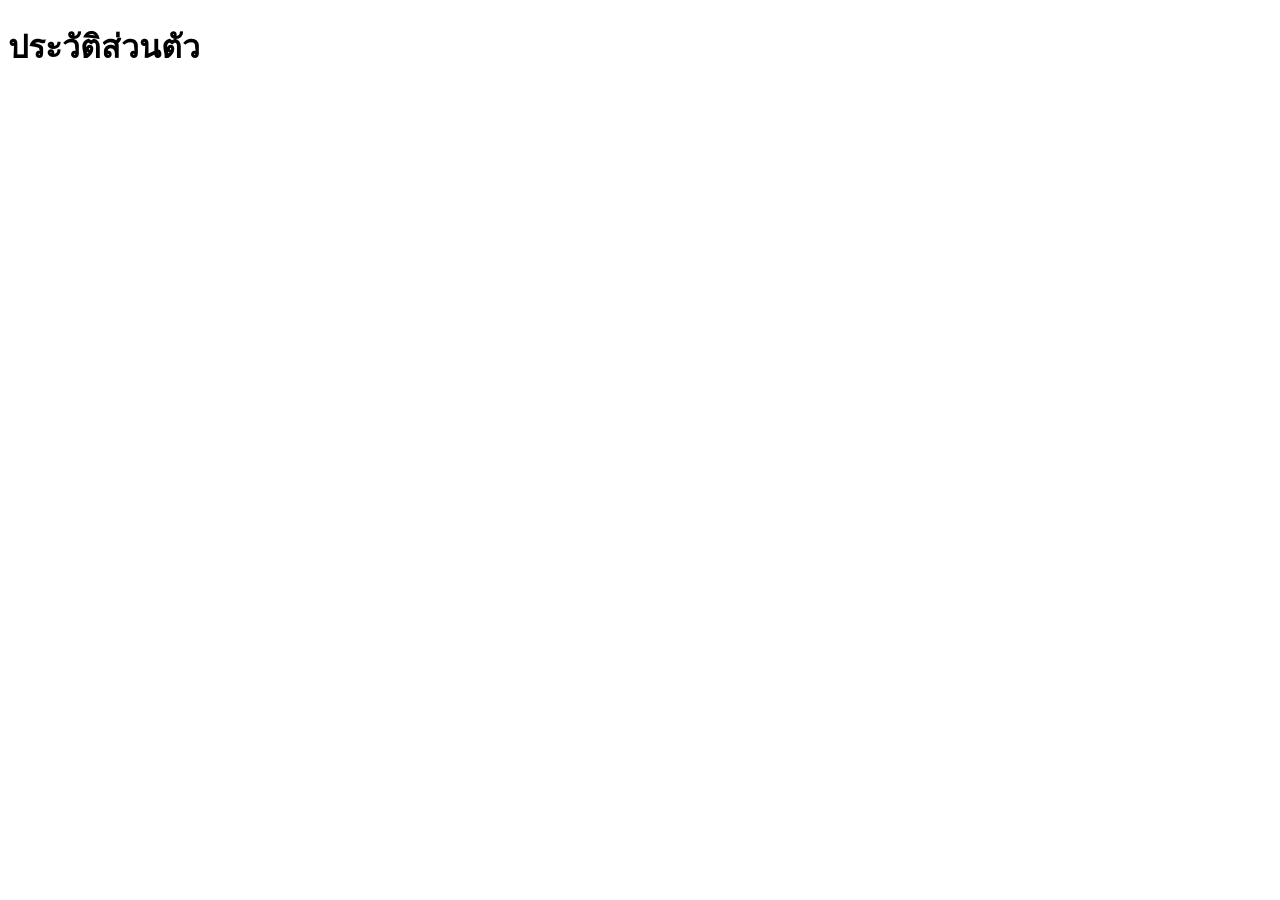
==== about.html @ 18e00f2b "Rename personal.html to about.html" ====
<!DOCTYPE html>

<html>

<head>

    <title>ประวัติส่วนตัว</title>

</head>

<body>



<h1>ประวัติส่วนตัว</h1>
<img src="images/ วิว.jpg"width="200>


<p>
  ชื่อ นางสาวชนัญชิตา วิทยาวรเศรษฐ์<br>
  วันเกิด 11 มีนาคม พ.ศ.2552<br>
  ที่อยู่ 98/134 ม.4 หมู่บ้าน สุขใจวิลล่า8<br>
</p>







</body>

</html>
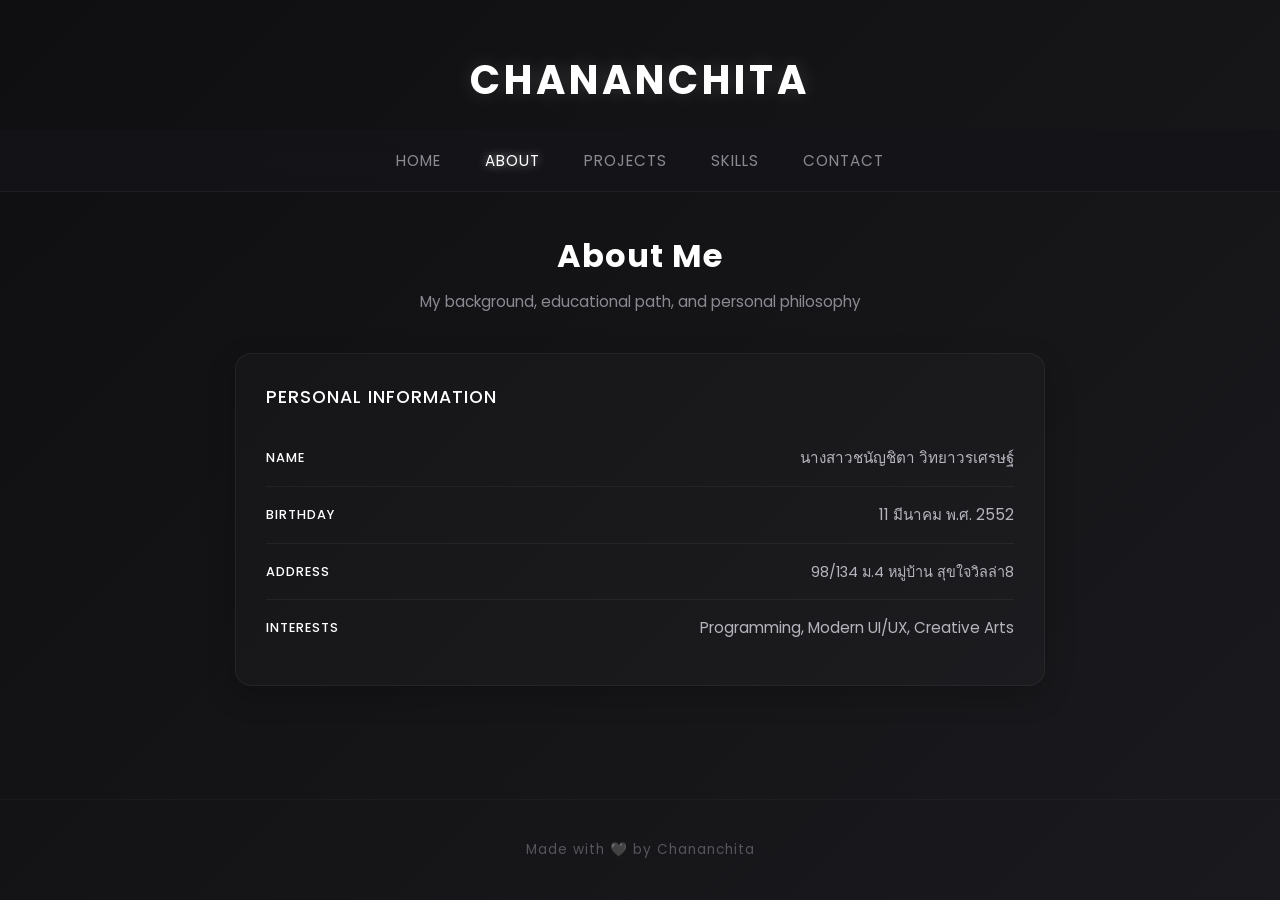
==== commit c3b1f791: "Update about.html" ====
--- a/about.html
+++ b/about.html
@@ -1,33 +1,97 @@
 <!DOCTYPE html>
-
-<html>
-
+<html lang="en">
 <head>
-
-    <title>ประวัติส่วนตัว</title>
-
+    <meta charset="UTF-8">
+    <meta name="viewport" content="width=device-width, initial-scale=1.0">
+    <title>About Me | Chananchita</title>
+    <link rel="stylesheet" href="style.css">
+    <link rel="preconnect" href="https://fonts.googleapis.com">
+    <link rel="preconnect" href="https://fonts.gstatic.com" crossorigin>
+    <link href="https://fonts.googleapis.com/css2?family=Poppins:wght@300;400;500;700&display=swap" rel="stylesheet">
+    <style>
+        .about-grid {
+            display: grid;
+            grid-template-columns: 1fr;
+            gap: 30px;
+        }
+        .info-list {
+            list-style: none;
+            margin-top: 10px;
+        }
+        .info-list li {
+            padding: 16px 0;
+            border-bottom: 1px solid rgba(255, 255, 255, 0.05);
+            font-size: 0.95rem;
+            color: #b5b5be;
+            display: flex;
+            justify-content: space-between;
+            align-items: center;
+            flex-wrap: wrap; /* ป้องกันข้อมูลยาวเกินไปจนล้นบรรทัดในไอแพด */
+            gap: 10px;
+        }
+        .info-list li:last-child {
+            border-bottom: none; /* เอาเส้นขีดล่างสุดออกเพื่อความคลีน */
+        }
+        .info-list li span.label {
+            color: #ffffff;
+            font-weight: 500;
+            text-transform: uppercase;
+            font-size: 0.8rem;
+            letter-spacing: 1px;
+        }
+        .info-list li span.value {
+            text-align: right;
+        }
+    </style>
 </head>
-
 <body>
 
+<header>
+    <h1>Chananchita</h1>
+</header>
 
+<nav class="navbar">
+    <a href="index.html">Home</a>
+    <a href="about.html" class="active">About</a>
+    <a href="projects.html">Projects</a>
+    <a href="skills.html">Skills</a>
+    <a href="contact.html">Contact</a>
+</nav>
 
-<h1>ประวัติส่วนตัว</h1>
-<img src="images/ วิว.jpg"width="200>
+<div class="container">
+    <div class="page-title">
+        <h2>About Me</h2>
+        <p>My background, educational path, and personal philosophy</p>
+    </div>
 
+    <div class="about-grid">
+        <div class="card">
+            <h3 style="color: #ffffff; margin-bottom: 20px; font-weight: 500; letter-spacing: 1px; text-transform: uppercase; font-size: 1.1rem;">Personal Information</h3>
+            <ul class="info-list">
+                <li>
+                    <span class="label">Name</span>
+                    <span class="value">นางสาวชนัญชิตา วิทยาวรเศรษฐ์</span>
+                </li>
+                <li>
+                    <span class="label">Birthday</span>
+                    <span class="value">11 มีนาคม พ.ศ. 2552</span>
+                </li>
+                <li>
+                    <span class="label">Address</span>
+                    <span class="value" style="font-size: 0.9rem;">98/134 ม.4 หมู่บ้าน สุขใจวิลล่า8</span>
+                </li>
+                <li>
+                    <span class="label">Interests</span>
+                    <span class="value">Programming, Modern UI/UX, Creative Arts</span>
+                </li>
+            </ul>
+        </div>
+    </div>
+</div>
 
-<p>
-  ชื่อ นางสาวชนัญชิตา วิทยาวรเศรษฐ์<br>
-  วันเกิด 11 มีนาคม พ.ศ.2552<br>
-  ที่อยู่ 98/134 ม.4 หมู่บ้าน สุขใจวิลล่า8<br>
-</p>
-
-
-
-
-
-
+<footer>
+    Made with 🖤 by Chananchita
+</footer>
 
 </body>
-
 </html>
--- a/style.css
+++ b/style.css
@@ -0,0 +1,168 @@
+/* 🎨 Consistent Dark & Gray Cyber-Minimalism Theme */
+* {
+    box-sizing: border-box;
+    margin: 0;
+    padding: 0;
+}
+
+body {
+    background: linear-gradient(135deg, #0f0f11 0%, #1a1a1e 100%);
+    color: #efefef;
+    font-family: 'Poppins', sans-serif;
+    min-height: 100vh;
+    display: flex;
+    flex-direction: column;
+}
+
+header {
+    padding: 50px 20px 20px 20px;
+    text-align: center;
+}
+
+header h1 {
+    color: #ffffff;
+    font-size: 2.5rem;
+    font-weight: 700;
+    letter-spacing: 4px;
+    text-shadow: 0 0 20px rgba(255, 255, 255, 0.15);
+    margin: 0;
+    text-transform: uppercase;
+}
+
+/* Glassmorphism Navigation Bar */
+.navbar {
+    background: rgba(20, 20, 25, 0.85);
+    backdrop-filter: blur(12px);
+    -webkit-backdrop-filter: blur(12px);
+    border-bottom: 1px solid rgba(255, 255, 255, 0.05);
+    padding: 18px;
+    text-align: center;
+    position: sticky;
+    top: 0;
+    z-index: 100;
+}
+
+.navbar a {
+    color: #8a8a93;
+    text-decoration: none;
+    margin: 0 20px;
+    font-weight: 400;
+    font-size: 0.95rem;
+    transition: all 0.3s cubic-bezier(0.16, 1, 0.3, 1);
+    letter-spacing: 1px;
+    text-transform: uppercase;
+}
+
+.navbar a:hover, .navbar a.active {
+    color: #ffffff;
+    text-shadow: 0 0 10px rgba(255, 255, 255, 0.6);
+}
+
+/* Main Container spacing */
+.container {
+    max-width: 850px;
+    width: 100%;
+    margin: 40px auto 60px auto;
+    padding: 0 20px;
+    flex: 1;
+}
+
+.page-title {
+    text-align: center;
+    margin-bottom: 40px;
+}
+
+.page-title h2 {
+    color: #ffffff;
+    font-size: 2rem;
+    font-weight: 700;
+    margin-bottom: 10px;
+    letter-spacing: 1px;
+}
+
+.page-title p {
+    color: #8a8a93;
+    font-size: 0.95rem;
+}
+
+/* Card layout / Styling */
+.card {
+    background: rgba(255, 255, 255, 0.02);
+    border: 1px solid rgba(255, 255, 255, 0.05);
+    border-radius: 16px;
+    padding: 30px;
+    box-shadow: 0 10px 30px rgba(0, 0, 0, 0.2);
+    margin-bottom: 30px;
+    transition: all 0.4s cubic-bezier(0.16, 1, 0.3, 1);
+}
+
+.card:hover {
+    border-color: rgba(255, 255, 255, 0.15);
+    background: rgba(255, 255, 255, 0.04);
+    box-shadow: 0 15px 35px rgba(255, 255, 255, 0.03);
+}
+
+/* Form Styling */
+.form-group {
+    margin-bottom: 20px;
+    text-align: left;
+}
+
+.form-group label {
+    display: block;
+    color: #b5b5be;
+    font-size: 0.85rem;
+    text-transform: uppercase;
+    letter-spacing: 1px;
+    margin-bottom: 8px;
+}
+
+.form-control {
+    width: 100%;
+    background: rgba(255, 255, 255, 0.03);
+    border: 1px solid rgba(255, 255, 255, 0.08);
+    border-radius: 8px;
+    padding: 12px 16px;
+    color: #ffffff;
+    font-family: inherit;
+    font-size: 0.95rem;
+    transition: all 0.3s ease;
+}
+
+.form-control:focus {
+    outline: none;
+    border-color: rgba(255, 255, 255, 0.3);
+    background: rgba(255, 255, 255, 0.06);
+    box-shadow: 0 0 10px rgba(255, 255, 255, 0.05);
+}
+
+.btn {
+    display: inline-block;
+    background: #ffffff;
+    color: #121212;
+    border: none;
+    border-radius: 8px;
+    padding: 12px 30px;
+    font-weight: 500;
+    letter-spacing: 1px;
+    text-transform: uppercase;
+    cursor: pointer;
+    transition: all 0.3s ease;
+    font-size: 0.9rem;
+}
+
+.btn:hover {
+    background: #e0e0e0;
+    box-shadow: 0 0 15px rgba(255, 255, 255, 0.3);
+    transform: translateY(-2px);
+}
+
+/* Footer style */
+footer {
+    text-align: center;
+    padding: 40px 20px;
+    border-top: 1px solid rgba(255, 255, 255, 0.03);
+    color: #55555c;
+    font-size: 0.85rem;
+    letter-spacing: 1px;
+}
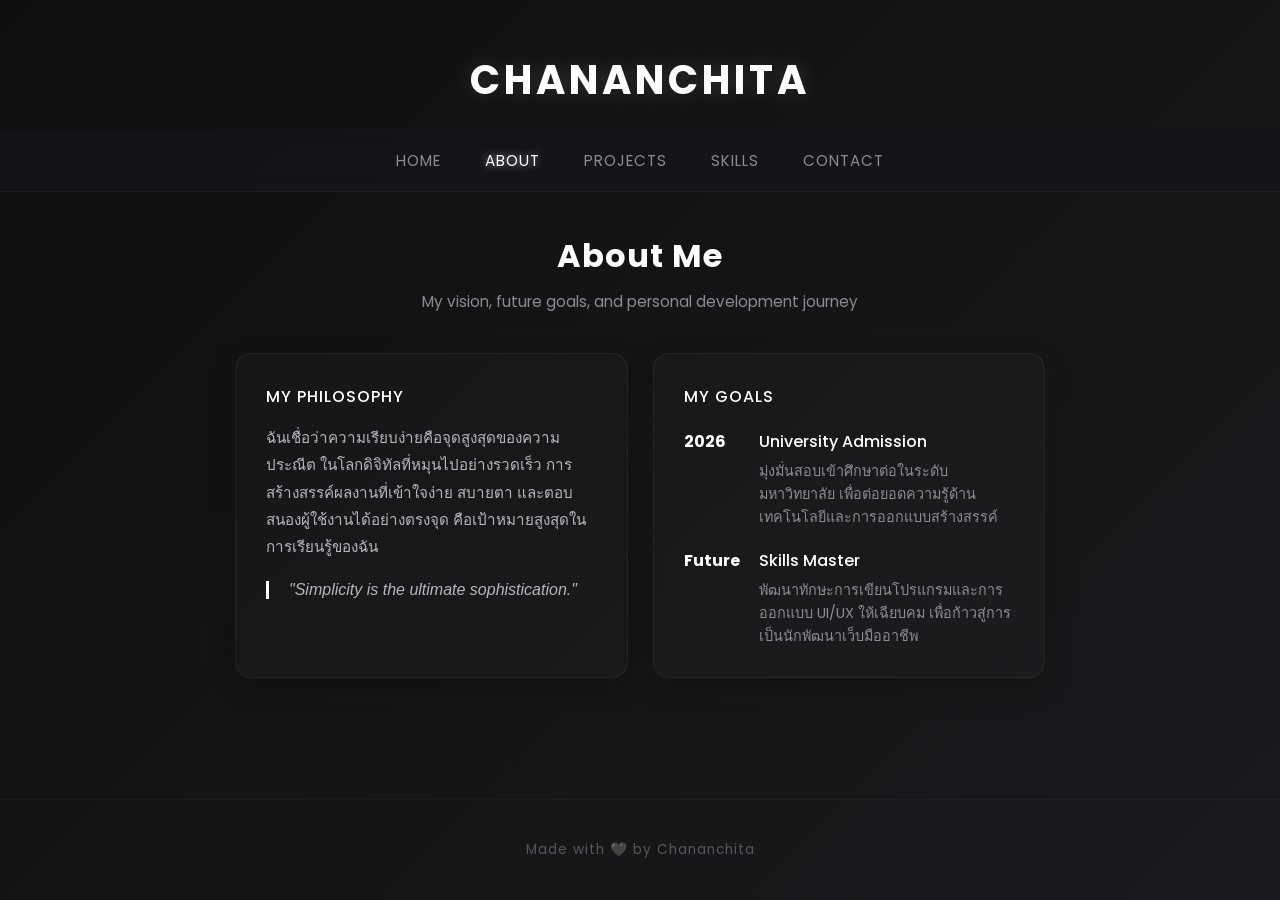
==== commit eaf2a3e9: "Update about.html" ====
--- a/about.html
+++ b/about.html
@@ -11,36 +11,38 @@
     <style>
         .about-grid {
             display: grid;
-            grid-template-columns: 1fr;
-            gap: 30px;
+            grid-template-columns: repeat(auto-fit, minmax(300px, 1fr));
+            gap: 25px;
         }
-        .info-list {
+        .quote-box {
+            font-style: italic;
+            border-left: 3px solid #ffffff;
+            padding-left: 20px;
+            margin: 20px 0;
+            color: #b5b5be;
+        }
+        .milestone-list {
             list-style: none;
-            margin-top: 10px;
+            padding: 0;
         }
-        .info-list li {
-            padding: 16px 0;
-            border-bottom: 1px solid rgba(255, 255, 255, 0.05);
-            font-size: 0.95rem;
-            color: #b5b5be;
+        .milestone-item {
             display: flex;
-            justify-content: space-between;
-            align-items: center;
-            flex-wrap: wrap; /* ป้องกันข้อมูลยาวเกินไปจนล้นบรรทัดในไอแพด */
-            gap: 10px;
+            gap: 15px;
+            margin-bottom: 20px;
         }
-        .info-list li:last-child {
-            border-bottom: none; /* เอาเส้นขีดล่างสุดออกเพื่อความคลีน */
+        .milestone-year {
+            color: #ffffff;
+            font-weight: 700;
+            min-width: 60px;
         }
-        .info-list li span.label {
+        .milestone-detail h4 {
             color: #ffffff;
             font-weight: 500;
-            text-transform: uppercase;
-            font-size: 0.8rem;
-            letter-spacing: 1px;
+            margin-bottom: 5px;
         }
-        .info-list li span.value {
-            text-align: right;
+        .milestone-detail p {
+            color: #8a8a93;
+            font-size: 0.9rem;
         }
     </style>
 </head>
@@ -61,30 +63,40 @@
 <div class="container">
     <div class="page-title">
         <h2>About Me</h2>
-        <p>My background, educational path, and personal philosophy</p>
+        <p>My vision, future goals, and personal development journey</p>
     </div>
 
     <div class="about-grid">
+        <!-- การ์ด 1: Philosophy & Concept -->
         <div class="card">
-            <h3 style="color: #ffffff; margin-bottom: 20px; font-weight: 500; letter-spacing: 1px; text-transform: uppercase; font-size: 1.1rem;">Personal Information</h3>
-            <ul class="info-list">
-                <li>
-                    <span class="label">Name</span>
-                    <span class="value">นางสาวชนัญชิตา วิทยาวรเศรษฐ์</span>
-                </li>
-                <li>
-                    <span class="label">Birthday</span>
-                    <span class="value">11 มีนาคม พ.ศ. 2552</span>
-                </li>
-                <li>
-                    <span class="label">Address</span>
-                    <span class="value" style="font-size: 0.9rem;">98/134 ม.4 หมู่บ้าน สุขใจวิลล่า8</span>
-                </li>
-                <li>
-                    <span class="label">Interests</span>
-                    <span class="value">Programming, Modern UI/UX, Creative Arts</span>
-                </li>
-            </ul>
+            <h3 style="color: #ffffff; margin-bottom: 15px; font-weight: 500; text-transform: uppercase; letter-spacing: 1px; font-size: 1rem;">My Philosophy</h3>
+            <p style="color: #b5b5be; line-height: 1.8; font-size: 0.95rem;">
+                ฉันเชื่อว่าความเรียบง่ายคือจุดสูงสุดของความประณีต ในโลกดิจิทัลที่หมุนไปอย่างรวดเร็ว การสร้างสรรค์ผลงานที่เข้าใจง่าย สบายตา และตอบสนองผู้ใช้งานได้อย่างตรงจุด คือเป้าหมายสูงสุดในการเรียนรู้ของฉัน
+            </p>
+            <div class="quote-box">
+                "Simplicity is the ultimate sophistication."
+            </div>
+        </div>
+
+        <!-- การ์ด 2: Future Milestones -->
+        <div class="card">
+            <h3 style="color: #ffffff; margin-bottom: 20px; font-weight: 500; text-transform: uppercase; letter-spacing: 1px; font-size: 1rem;">My Goals</h3>
+            <div class="milestone-list">
+                <div class="milestone-item">
+                    <div class="milestone-year">2026</div>
+                    <div class="milestone-detail">
+                        <h4>University Admission</h4>
+                        <p>มุ่งมั่นสอบเข้าศึกษาต่อในระดับมหาวิทยาลัย เพื่อต่อยอดความรู้ด้านเทคโนโลยีและการออกแบบสร้างสรรค์</p>
+                    </div>
+                </div>
+                <div class="milestone-item" style="margin-bottom: 0;">
+                    <div class="milestone-year">Future</div>
+                    <div class="milestone-detail">
+                        <h4>Skills Master</h4>
+                        <p>พัฒนาทักษะการเขียนโปรแกรมและการออกแบบ UI/UX ให้เฉียบคม เพื่อก้าวสู่การเป็นนักพัฒนาเว็บมืออาชีพ</p>
+                    </div>
+                </div>
+            </div>
         </div>
     </div>
 </div>
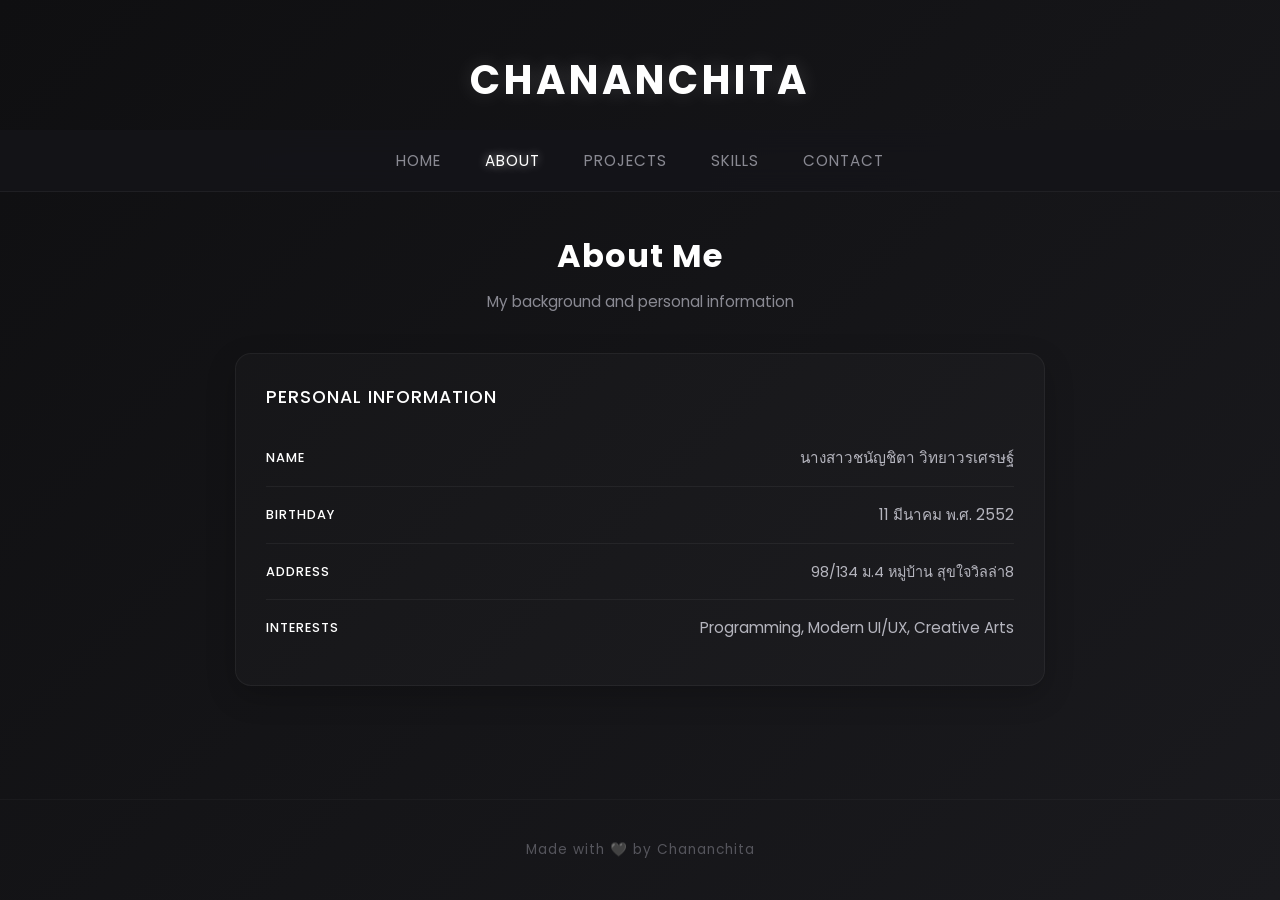
==== commit 67751165: "Update about.html" ====
--- a/about.html
+++ b/about.html
@@ -11,38 +11,36 @@
     <style>
         .about-grid {
             display: grid;
-            grid-template-columns: repeat(auto-fit, minmax(300px, 1fr));
-            gap: 25px;
+            grid-template-columns: 1fr;
+            gap: 30px;
         }
-        .quote-box {
-            font-style: italic;
-            border-left: 3px solid #ffffff;
-            padding-left: 20px;
-            margin: 20px 0;
+        .info-list {
+            list-style: none;
+            margin-top: 10px;
+        }
+        .info-list li {
+            padding: 16px 0;
+            border-bottom: 1px solid rgba(255, 255, 255, 0.05);
+            font-size: 0.95rem;
             color: #b5b5be;
+            display: flex;
+            justify-content: space-between;
+            align-items: center;
+            flex-wrap: wrap; /* ป้องกันข้อมูลยาวเกินไปจนล้นบรรทัดในไอแพด */
+            gap: 10px;
         }
-        .milestone-list {
-            list-style: none;
-            padding: 0;
+        .info-list li:last-child {
+            border-bottom: none;
         }
-        .milestone-item {
-            display: flex;
-            gap: 15px;
-            margin-bottom: 20px;
-        }
-        .milestone-year {
-            color: #ffffff;
-            font-weight: 700;
-            min-width: 60px;
-        }
-        .milestone-detail h4 {
+        .info-list li span.label {
             color: #ffffff;
             font-weight: 500;
-            margin-bottom: 5px;
+            text-transform: uppercase;
+            font-size: 0.8rem;
+            letter-spacing: 1px;
         }
-        .milestone-detail p {
-            color: #8a8a93;
-            font-size: 0.9rem;
+        .info-list li span.value {
+            text-align: right;
         }
     </style>
 </head>
@@ -63,40 +61,30 @@
 <div class="container">
     <div class="page-title">
         <h2>About Me</h2>
-        <p>My vision, future goals, and personal development journey</p>
+        <p>My background and personal information</p>
     </div>
 
     <div class="about-grid">
-        <!-- การ์ด 1: Philosophy & Concept -->
         <div class="card">
-            <h3 style="color: #ffffff; margin-bottom: 15px; font-weight: 500; text-transform: uppercase; letter-spacing: 1px; font-size: 1rem;">My Philosophy</h3>
-            <p style="color: #b5b5be; line-height: 1.8; font-size: 0.95rem;">
-                ฉันเชื่อว่าความเรียบง่ายคือจุดสูงสุดของความประณีต ในโลกดิจิทัลที่หมุนไปอย่างรวดเร็ว การสร้างสรรค์ผลงานที่เข้าใจง่าย สบายตา และตอบสนองผู้ใช้งานได้อย่างตรงจุด คือเป้าหมายสูงสุดในการเรียนรู้ของฉัน
-            </p>
-            <div class="quote-box">
-                "Simplicity is the ultimate sophistication."
-            </div>
-        </div>
-
-        <!-- การ์ด 2: Future Milestones -->
-        <div class="card">
-            <h3 style="color: #ffffff; margin-bottom: 20px; font-weight: 500; text-transform: uppercase; letter-spacing: 1px; font-size: 1rem;">My Goals</h3>
-            <div class="milestone-list">
-                <div class="milestone-item">
-                    <div class="milestone-year">2026</div>
-                    <div class="milestone-detail">
-                        <h4>University Admission</h4>
-                        <p>มุ่งมั่นสอบเข้าศึกษาต่อในระดับมหาวิทยาลัย เพื่อต่อยอดความรู้ด้านเทคโนโลยีและการออกแบบสร้างสรรค์</p>
-                    </div>
-                </div>
-                <div class="milestone-item" style="margin-bottom: 0;">
-                    <div class="milestone-year">Future</div>
-                    <div class="milestone-detail">
-                        <h4>Skills Master</h4>
-                        <p>พัฒนาทักษะการเขียนโปรแกรมและการออกแบบ UI/UX ให้เฉียบคม เพื่อก้าวสู่การเป็นนักพัฒนาเว็บมืออาชีพ</p>
-                    </div>
-                </div>
-            </div>
+            <h3 style="color: #ffffff; margin-bottom: 20px; font-weight: 500; letter-spacing: 1px; text-transform: uppercase; font-size: 1.1rem;">Personal Information</h3>
+            <ul class="info-list">
+                <li>
+                    <span class="label">Name</span>
+                    <span class="value">นางสาวชนัญชิตา วิทยาวรเศรษฐ์</span>
+                </li>
+                <li>
+                    <span class="label">Birthday</span>
+                    <span class="value">11 มีนาคม พ.ศ. 2552</span>
+                </li>
+                <li>
+                    <span class="label">Address</span>
+                    <span class="value" style="font-size: 0.9rem;">98/134 ม.4 หมู่บ้าน สุขใจวิลล่า8</span>
+                </li>
+                <li>
+                    <span class="label">Interests</span>
+                    <span class="value">Programming, Modern UI/UX, Creative Arts</span>
+                </li>
+            </ul>
         </div>
     </div>
 </div>
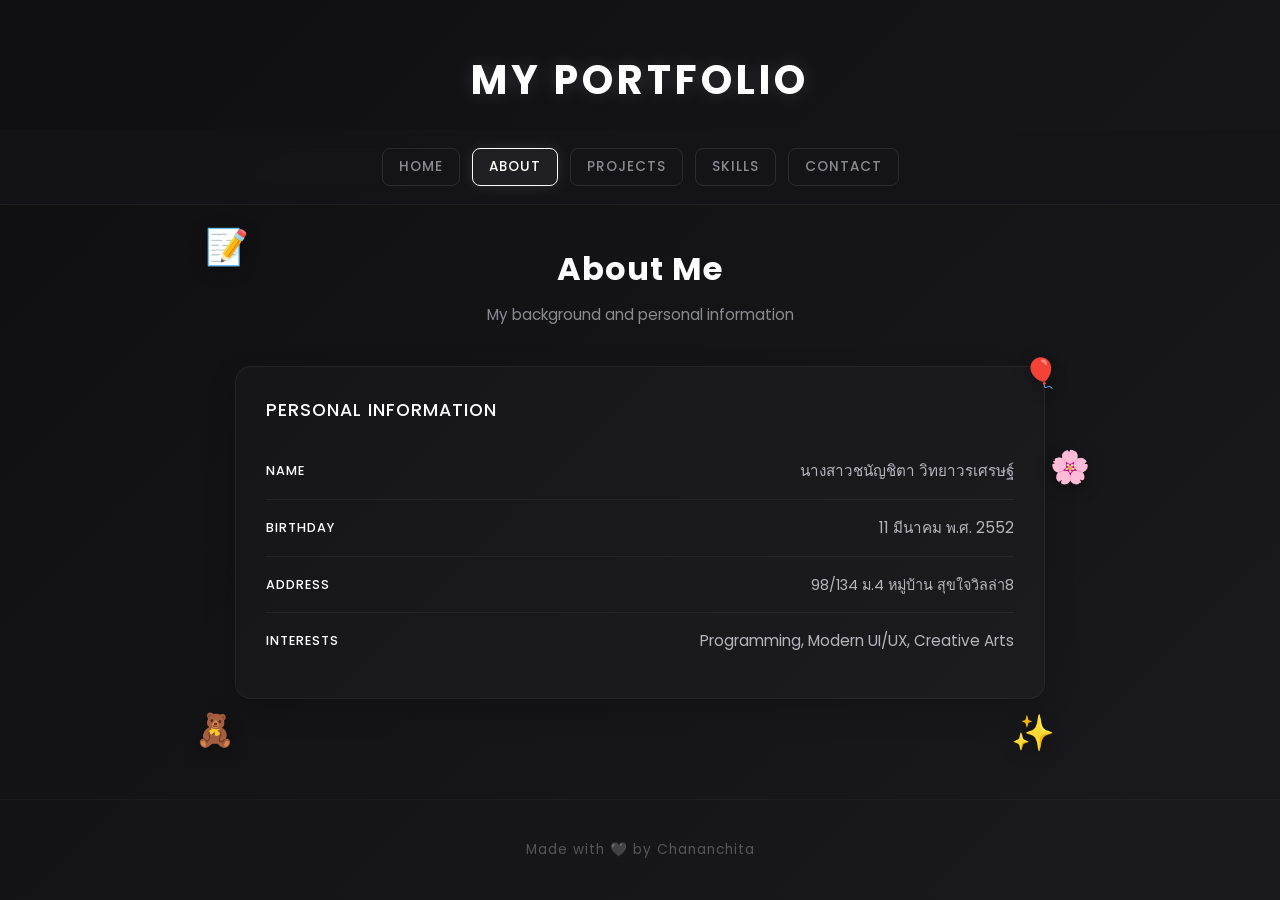
==== commit 82940927: "Update about.html" ====
--- a/about.html
+++ b/about.html
@@ -26,7 +26,7 @@
             display: flex;
             justify-content: space-between;
             align-items: center;
-            flex-wrap: wrap; /* ป้องกันข้อมูลยาวเกินไปจนล้นบรรทัดในไอแพด */
+            flex-wrap: wrap;
             gap: 10px;
         }
         .info-list li:last-child {
@@ -47,7 +47,7 @@
 <body>
 
 <header>
-    <h1>Chananchita</h1>
+    <h1>My Portfolio</h1>
 </header>
 
 <nav class="navbar">
@@ -58,14 +58,24 @@
     <a href="contact.html">Contact</a>
 </nav>
 
-<div class="container">
+<div class="container sticker-container">
+    
+    <!-- 🎈 สติกเกอร์ตกแต่งรอบ ๆ หน้า About -->
+    <div class="sticker delay-1" style="top: -25px; left: -10px; font-size: 2.2rem;">📝</div>
+    <div class="sticker delay-2" style="top: 40%; right: -25px; font-size: 2rem;">🌸</div>
+    <div class="sticker delay-3" style="bottom: -15px; left: -20px; font-size: 2rem;">🧸</div>
+    <div class="sticker delay-1" style="bottom: -20px; right: 10px; font-size: 2.2rem;">✨</div>
+
     <div class="page-title">
         <h2>About Me</h2>
         <p>My background and personal information</p>
     </div>
 
     <div class="about-grid">
-        <div class="card">
+        <div class="card" style="position: relative; overflow: visible;">
+            <!-- สติกเกอร์เล็กน่ารักบนมุมการ์ด -->
+            <div class="sticker delay-2" style="top: -15px; right: -15px; font-size: 1.8rem;">🎈</div>
+            
             <h3 style="color: #ffffff; margin-bottom: 20px; font-weight: 500; letter-spacing: 1px; text-transform: uppercase; font-size: 1.1rem;">Personal Information</h3>
             <ul class="info-list">
                 <li>
--- a/style.css
+++ b/style.css
@@ -29,7 +29,7 @@
     text-transform: uppercase;
 }
 
-/* Glassmorphism Navigation Bar */
+/* 🔳 เมนูบาร์เวอร์ชันปุ่มกรอบขาว + อนิเมชั่นตอนกด */
 .navbar {
     background: rgba(20, 20, 25, 0.85);
     backdrop-filter: blur(12px);
@@ -40,22 +40,37 @@
     position: sticky;
     top: 0;
     z-index: 100;
+    display: flex;
+    justify-content: center;
+    gap: 12px; /* เว้นระยะห่างระหว่างปุ่ม */
+    flex-wrap: wrap;
 }
 
 .navbar a {
     color: #8a8a93;
     text-decoration: none;
-    margin: 0 20px;
-    font-weight: 400;
-    font-size: 0.95rem;
-    transition: all 0.3s cubic-bezier(0.16, 1, 0.3, 1);
+    padding: 8px 16px;
+    font-weight: 500;
+    font-size: 0.85rem;
     letter-spacing: 1px;
     text-transform: uppercase;
+    border: 1px solid rgba(255, 255, 255, 0.1); /* กรอบเริ่มต้นจาง ๆ */
+    border-radius: 8px;
+    transition: all 0.2s cubic-bezier(0.16, 1, 0.3, 1);
 }
 
+/* ตอนเอานิ้วไปแตะหรือเมาส์โฮเวอร์ ให้กรอบและตัวหนังสือเป็นสีขาวเรืองแสง */
 .navbar a:hover, .navbar a.active {
     color: #ffffff;
-    text-shadow: 0 0 10px rgba(255, 255, 255, 0.6);
+    border-color: #ffffff; /* เปลี่ยนเป็นกรอบเส้นสีขาว */
+    background: rgba(255, 255, 255, 0.05);
+    box-shadow: 0 0 15px rgba(255, 255, 255, 0.1);
+}
+
+/* ⚡ อนิเมชั่นตอนกด (Click / Active State) ปุ่มจะยุบลงไปเล็กน้อย */
+.navbar a:active {
+    transform: scale(0.92); 
+    background: rgba(255, 255, 255, 0.15);
 }
 
 /* Main Container spacing */
@@ -102,62 +117,31 @@
     box-shadow: 0 15px 35px rgba(255, 255, 255, 0.03);
 }
 
-/* Form Styling */
-.form-group {
-    margin-bottom: 20px;
-    text-align: left;
+/* 🎈 Sticker Styling & Animations */
+.sticker-container {
+    position: relative;
 }
 
-.form-group label {
-    display: block;
-    color: #b5b5be;
-    font-size: 0.85rem;
-    text-transform: uppercase;
-    letter-spacing: 1px;
-    margin-bottom: 8px;
+.sticker {
+    position: absolute;
+    font-size: 1.8rem;
+    user-select: none;
+    pointer-events: none;
+    filter: drop-shadow(0 4px 8px rgba(0, 0, 0, 0.3));
+    animation: float 4s ease-in-out infinite;
+    z-index: 5;
 }
 
-.form-control {
-    width: 100%;
-    background: rgba(255, 255, 255, 0.03);
-    border: 1px solid rgba(255, 255, 255, 0.08);
-    border-radius: 8px;
-    padding: 12px 16px;
-    color: #ffffff;
-    font-family: inherit;
-    font-size: 0.95rem;
-    transition: all 0.3s ease;
+.sticker.delay-1 { animation-delay: 0.5s; }
+.sticker.delay-2 { animation-delay: 1.5s; }
+.sticker.delay-3 { animation-delay: 2.5s; }
+
+@keyframes float {
+    0% { transform: translateY(0px) rotate(0deg); }
+    50% { transform: translateY(-10px) rotate(5deg); }
+    100% { transform: translateY(0px) rotate(0deg); }
 }
 
-.form-control:focus {
-    outline: none;
-    border-color: rgba(255, 255, 255, 0.3);
-    background: rgba(255, 255, 255, 0.06);
-    box-shadow: 0 0 10px rgba(255, 255, 255, 0.05);
-}
-
-.btn {
-    display: inline-block;
-    background: #ffffff;
-    color: #121212;
-    border: none;
-    border-radius: 8px;
-    padding: 12px 30px;
-    font-weight: 500;
-    letter-spacing: 1px;
-    text-transform: uppercase;
-    cursor: pointer;
-    transition: all 0.3s ease;
-    font-size: 0.9rem;
-}
-
-.btn:hover {
-    background: #e0e0e0;
-    box-shadow: 0 0 15px rgba(255, 255, 255, 0.3);
-    transform: translateY(-2px);
-}
-
-/* Footer style */
 footer {
     text-align: center;
     padding: 40px 20px;
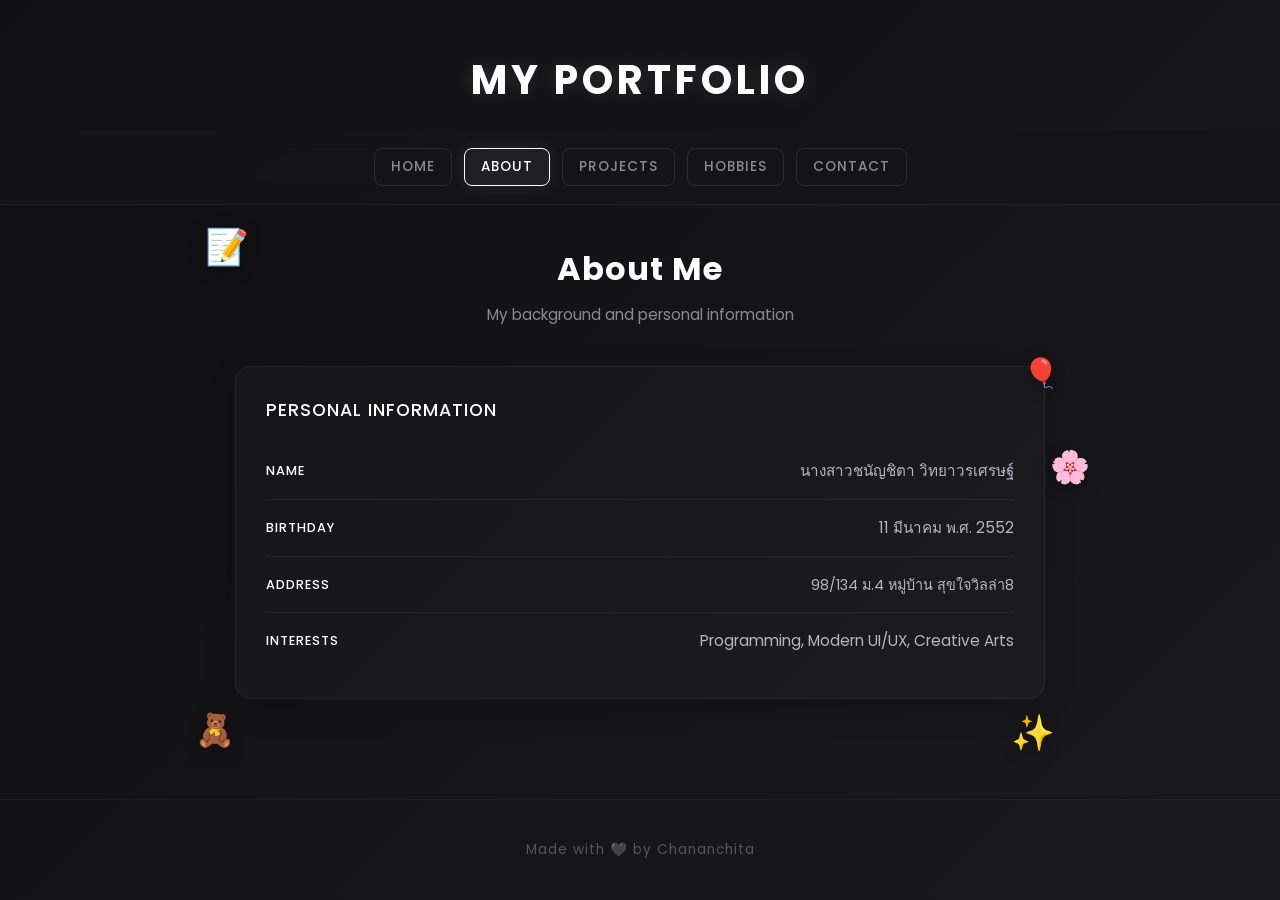
==== commit 98a01003: "Update about.html" ====
--- a/about.html
+++ b/about.html
@@ -54,7 +54,7 @@
     <a href="index.html">Home</a>
     <a href="about.html" class="active">About</a>
     <a href="projects.html">Projects</a>
-    <a href="skills.html">Skills</a>
+    <a href="hobbies.html">Hobbies</a>
     <a href="contact.html">Contact</a>
 </nav>
 
--- a/style.css
+++ b/style.css
@@ -150,3 +150,34 @@
     font-size: 0.85rem;
     letter-spacing: 1px;
 }
+
+/* 🔳 ปรับแต่งปุ่ม Get to know me ให้กลับมามีกรอบขาว */
+.btn {
+    display: inline-block;
+    padding: 12px 30px;
+    background: #ffffff; /* พื้นหลังสีขาวเด่น ๆ */
+    color: #1a1a1e !important; /* ตัวหนังสือสีเข้มตัดกัน */
+    border: 1px solid #ffffff;
+    border-radius: 8px;
+    font-weight: 600;
+    font-size: 0.9rem;
+    letter-spacing: 1px;
+    text-transform: uppercase;
+    text-decoration: none;
+    transition: all 0.2s cubic-bezier(0.16, 1, 0.3, 1);
+    box-shadow: 0 4px 15px rgba(255, 255, 255, 0.1);
+    margin-top: 10px;
+}
+
+/* ตอนเอานิ้วแตะหรือเมาส์ชี้ ปุ่มจะเปลี่ยนเป็นสไตล์โปร่งแสงเท่ ๆ */
+.btn:hover {
+    background: transparent;
+    color: #ffffff !important;
+    box-shadow: 0 0 20px rgba(255, 255, 255, 0.2);
+}
+
+/* ⚡ อนิเมชั่นตอนกด (Click / Active) ปุ่มจะยุบลงไปเล็กน้อย */
+.btn:active {
+    transform: scale(0.95);
+    background: rgba(255, 255, 255, 0.9);
+}
